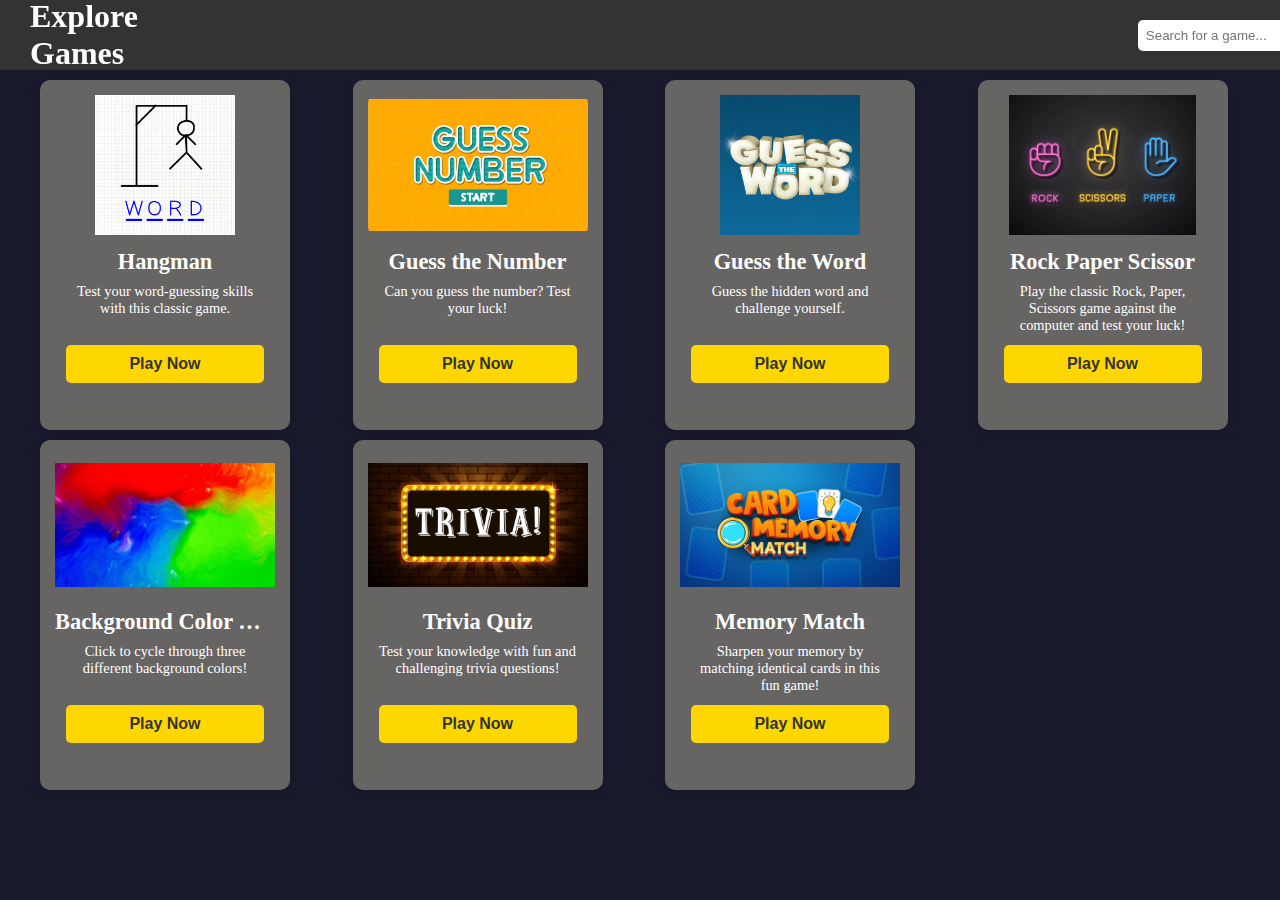
==== Pages/Explore Page/index.html @ e8229849 "Update" ====
<!DOCTYPE html>
<html lang="en">
  <head>
    <meta charset="UTF-8" />
    <meta name="viewport" content="width=device-width, initial-scale=1.0" />
    <link rel="stylesheet" href="style.css" />
    <title>Explore Games</title>
  </head>
  <body>
    <header>
      <nav class="navbar">
        <h1>Explore Games</h1>

        <div class="search-container">
          <input
            type="text"
            id="searchBar"
            placeholder="Search for a game..."
            onkeyup="searchGame()"
          />
          <div id="search-results" class="search-dropdown"></div>
        </div>

        <ul class="nav-links">
          <li><a href="../../index.html">Home</a></li>
        </ul>
      </nav>
    </header>

    <div class="cards">
      <div class="game-card">
        <img src="../../Images/hangman.png" alt="Hangman Game" />
        <h3>Hangman</h3>
        <p>Test your word-guessing skills with this classic game.</p>
        <a href="../../Games/Hangman/index.html" target="_blank"
          ><button>Play Now</button></a
        >
      </div>

      <div class="game-card">
        <img src="../../Images/guessTheNumber.jpg" alt="Guess the Number" />
        <h3>Guess the Number</h3>
        <p>Can you guess the number? Test your luck!</p>
        <a href="../../Games/Guess the Number/index.html" target="_blank"
          ><button>Play Now</button></a
        >
      </div>

      <div class="game-card">
        <img src="../../Images/guessTheWord.png" alt="Guess the Word" />
        <h3>Guess the Word</h3>
        <p>Guess the hidden word and challenge yourself.</p>
        <a href="../../Games/Guess the Word/index.html" target="_blank"
          ><button>Play Now</button></a
        >
      </div>

      <div class="game-card">
        <img src="../../Images/rockPaperScissor.jpg" alt="Rock Paper Scissor" />
        <h3>Rock Paper Scissor</h3>
        <p>
          Play the classic Rock, Paper, Scissors game against the computer and
          test your luck!
        </p>
        <a href="../../Games/Rock Paper Scissor/index.html" target="_blank"
          ><button>Play Now</button></a
        >
      </div>

      <div class="game-card">
        <img
          src="../../Images/backgroundColorChanger.jpg"
          alt="Background Color Changer"
        />
        <h3>Background Color Changer</h3>
        <p>Click to cycle through three different background colors!</p>
        <a href="../../Games/Background Color Changer/index.html" target="_blank"
          ><button>Play Now</button></a
        >
      </div>

      <div class="game-card">
        <img src="../../Images/triviaQuiz.gif" alt="Trivia Quiz" />
        <h3>Trivia Quiz</h3>
        <p>Test your knowledge with fun and challenging trivia questions!</p>
        <a href="../../Games/Trivia Quiz/index.html" target="_blank"
          ><button>Play Now</button></a
        >
      </div>

      <div class="game-card">
        <img src="../../Images/memoryGame.jpg" alt="Memory Match" />
        <h3>Memory Match</h3>
        <p>Sharpen your memory by matching identical cards in this fun game!</p>
        <a href="../../Games/Memory Match/index.html" target="_blank"
          ><button>Play Now</button></a
        >
      </div>

      <!-- Add more games if needed -->
    </div>

    <script src="script.js"></script>
  </body>
</html>
---- Pages/Explore Page/style.css ----
body {
  background-color: #1a1a2e;
  color: #333333;
}

* {
  margin: 0;
  padding: 0;
  box-sizing: border-box;
}

.navbar {
  position: fixed;
  top: 0;
  display: flex;
  justify-content: space-between;
  align-items: center;
  background-color: #333333;
  color: white;
  padding: 15px 30px;
  height: 70px;
  width: 100%;
  z-index: 1000;
}

.search-container {
  display: flex;
  align-items: center;
  margin-right: auto;
}

#searchBar {
  padding: 8px;
  border: none;
  border-radius: 5px;
  width: 200px;
  outline: none;
  margin-left: 1000px;
}

.navbar .nav-links {
  list-style-type: none;
  display: flex;
}

.navbar .nav-links li {
  margin-left: 20px;
}

.navbar .nav-links li a {
  color: white;
  text-decoration: none;
  font-size: 1.2rem;
  padding: 8px 15px;
  transition: background-color 0.3s ease, transform 0.2s ease;
}

.navbar .nav-links li a:hover {
  text-decoration: underline;
  transform: scale(1.1);
  border-radius: 5px;
}

.cards {
  margin-top: 80px;
  margin-left: 40px;
  margin-bottom: 10px;
  display: grid;
  grid-template-columns: repeat(auto-fit, minmax(250px, 1fr));
  gap: 10px; 
  justify-content: center; 
}

.game-card {
  background-color: #676464;
  color: #ffffff;
  padding: 15px;
  border-radius: 10px;
  width: 260px;
  height: 350px;
  text-align: center;
  box-shadow: 0 4px 12px rgba(0, 0, 0, 0.15);
  transition: transform 0.3s ease, box-shadow 0.3s ease;
  display: inline-block;
  flex: 0 0 auto;
  overflow: visible;
  white-space: normal;
  min-width: 250px;
  max-width: 250px;
}

.game-card img {
  width: 100%;
  height: 140px;
  object-fit: contain;
  border-radius: 8px;
  margin-bottom: 10px;
}

.game-card h3 {
  font-size: 1.4rem;
  margin-bottom: 8px;
  white-space: nowrap;
  overflow: hidden;
  text-overflow: ellipsis;
}

.game-card p {
  font-size: 0.9rem;
  margin-bottom: 12px;
  padding: 0 10px;
  height: 50px;
  overflow: hidden;
}

.game-card button {
  background-color: #ffd700;
  color: #333333;
  border: none;
  padding: 10px 20px;
  border-radius: 5px;
  font-size: 1rem;
  font-weight: bold;
  cursor: pointer;
  transition: background-color 0.3s ease;
  width: 90%;
}

.game-card:hover {
  transform: scale(0.95);
  box-shadow: 0 2px 8px rgba(0, 0, 0, 0.2);
}

@media (max-width: 1024px) {
  .cards-container {
    width: 90%;
  }
  .game-card {
    width: 220px;
    height: 330px;
  }
}

@media (max-width: 600px) {
  .cards-container {
    width: 100%;
  }
  .game-card {
    width: 180px;
    height: 310px;
  }
}
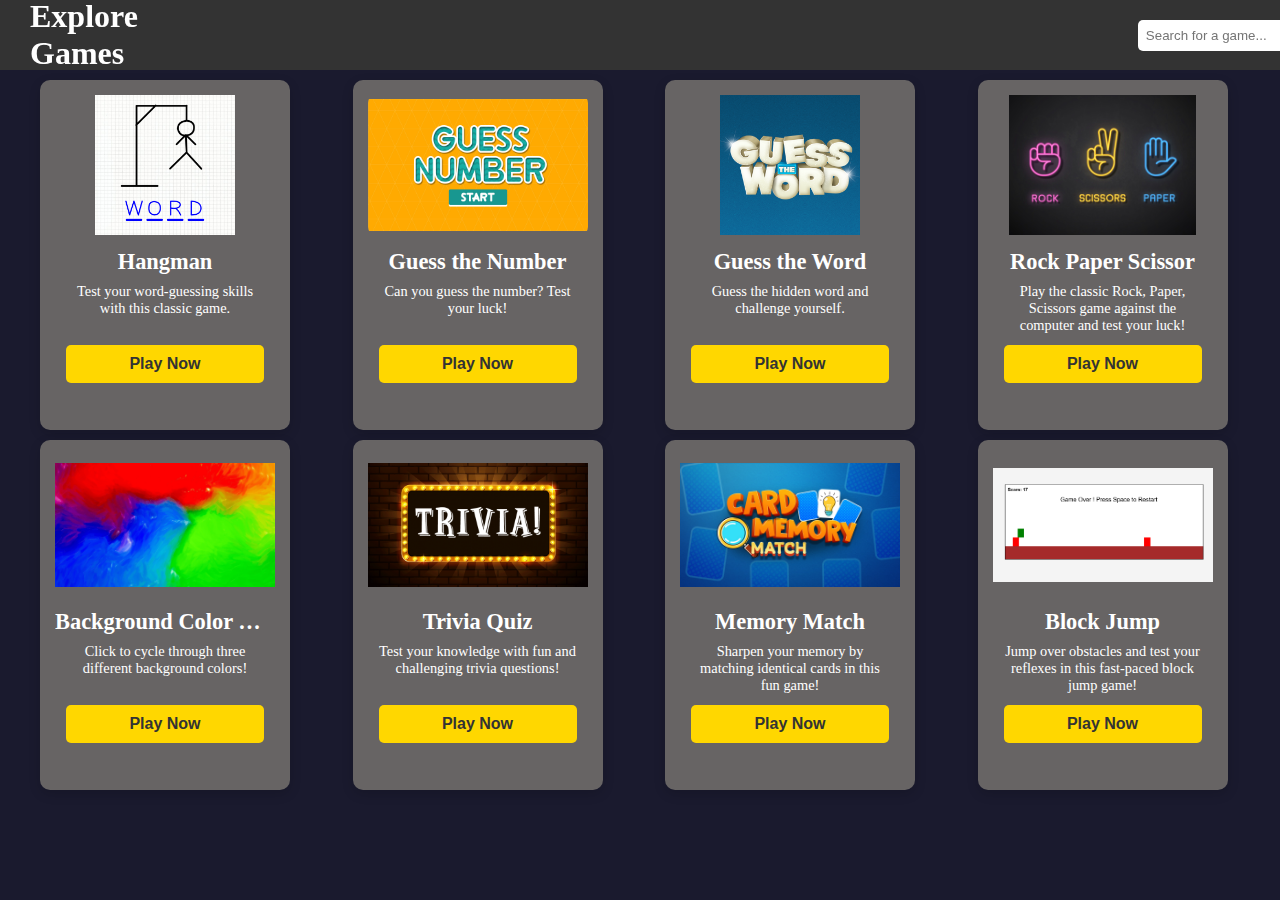
==== commit c24d6561: "Block Jump game added" ====
--- a/Pages/Explore Page/index.html
+++ b/Pages/Explore Page/index.html
@@ -74,7 +74,9 @@
         />
         <h3>Background Color Changer</h3>
         <p>Click to cycle through three different background colors!</p>
-        <a href="../../Games/Background Color Changer/index.html" target="_blank"
+        <a
+          href="../../Games/Background Color Changer/index.html"
+          target="_blank"
           ><button>Play Now</button></a
         >
       </div>
@@ -97,6 +99,18 @@
         >
       </div>
 
+      <div class="game-card">
+        <img src="../../Images/blockJump.png" alt="Block Jump" />
+        <h3>Block Jump</h3>
+        <p>
+          Jump over obstacles and test your reflexes in this fast-paced block
+          jump game!
+        </p>
+        <a href="../../Games/Block Jump Game/index.html" target="_blank"
+          ><button>Play Now</button></a
+        >
+      </div>
+
       <!-- Add more games if needed -->
     </div>
 
